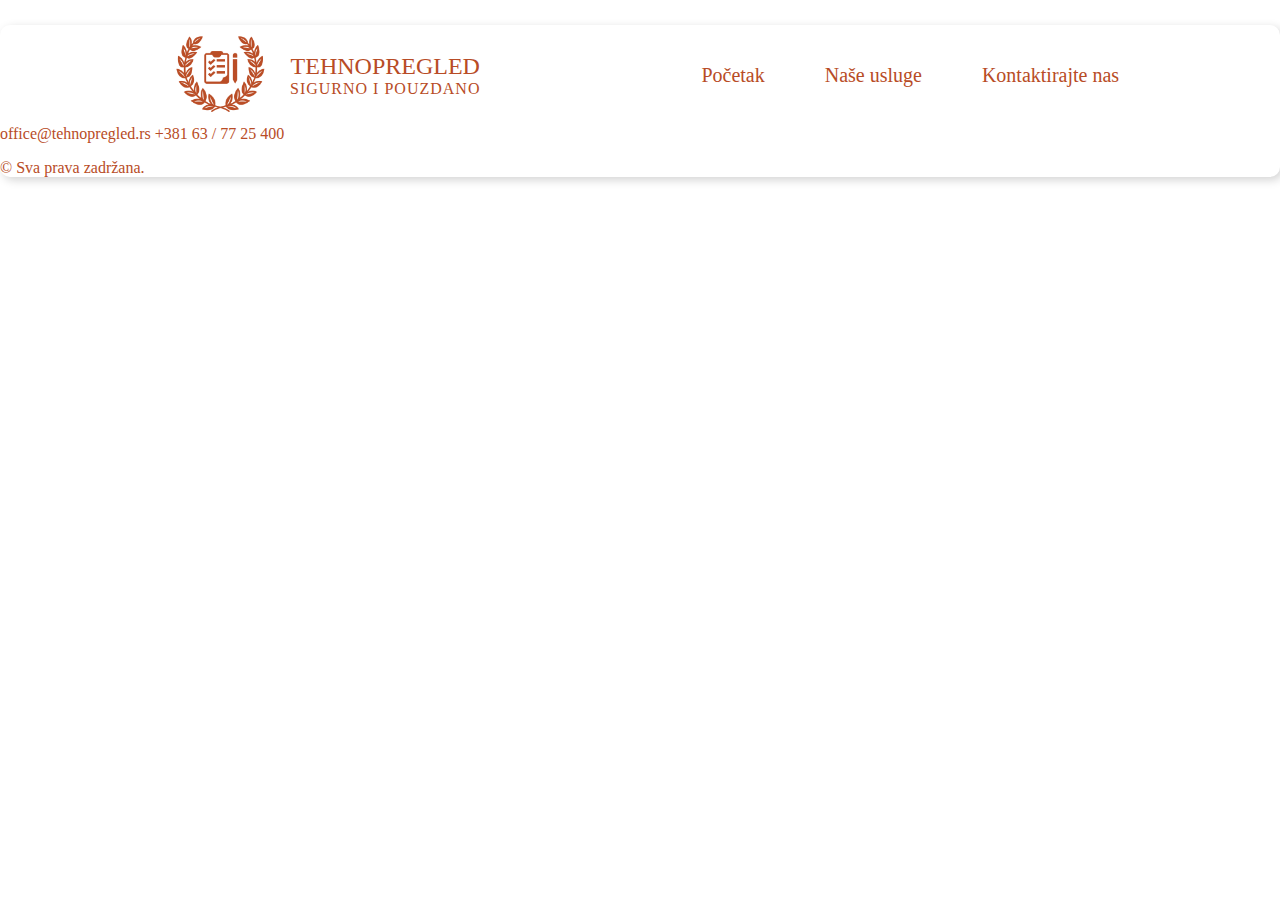
==== contact/index.html @ 6d858e39 "v1" ====
<!DOCTYPE html>
<html lang="rs">
    <head>
        <title>Kontakt - Naziv Firme</title>
        <meta charset="UTF-8">
        <link rel="icon" type="image/x-icon" href="images/icons/icon.png">
        <meta name="theme-color" content="white">
        <meta name="author" content="Nikola Zagorac">
        <meta name="viewport" content="width=device-width, initial-scale=1.0">
        <meta name="language" content="Serbian">
        <meta name="description" content="Tehnička kontrola unutrašnje gasne instalacije.">

        <link rel="stylesheet" href="../assets/css/global.css">
        <link rel="stylesheet" href="../assets/css/header.css">
        <link rel="stylesheet" href="../assets/css/contact.css">

        <script type="module" src="../assets/js/pages/default.js"></script>
    </head>
    <body>
        <header></header>
        <main>
        </main>
        <footer>
            
        </footer>
    </body>
</html>
---- assets/css/global.css ----
:root {
    --main-color: #ffffff;
    --secondary-color: #91381f;
    --main-text-color: #b84c26;
    --secondary-text-color: rgb(20, 20, 20);

    --transition-duration-short: 0.2s;
    --transition-duration-medium: 1s;
    --transition-duration-long: 3s;

    user-select: none;
}

body {
    font-family: 'Times New Roman';
    color: var(--main-text-color);

    width: 1280px;
    padding: 0px;
    margin: 25px auto 0px auto;

    border-radius: 10px;
    box-shadow: 3px 3px 10px lightgray;
}

a {
    color: var(--main-text-color);
    text-decoration: none;
}

@media (max-width: 1280px) {
    body {
        width: 100%;
    }
}
---- assets/css/header.css ----
header {
    position: relative;

    height: 100px;
    width: 100%;
}

header .wrapper {
    position: absolute;
    display: flex;
    flex-direction: row;
    justify-content: space-evenly;
    align-items: center;

    width: 100%;
    height: 100%;
    gap: 60px;
}

header .wrapper .logo {
    display: flex;
    flex-direction: row;
    gap: 10px;
    height: 80%;
}

header .wrapper .logo .text {
    display: flex;
    flex-direction: column;
    justify-content: center;
    align-items: center;
}

header .wrapper .logo .text h1 {
    font-weight: normal;
    font-size: 24px;
    margin: 0px;
}

header .wrapper .logo .text h2 {
    font-weight: normal;
    font-size: 16px;
    margin: 0px;
    letter-spacing: 1px;
}

header .wrapper .logo img {
    height: 100%;
    width: auto;
}

header .wrapper nav.pc {
    display: flex;
    flex-direction: row;
    align-items: center;
    gap: 60px;
    height: 100%;
    
    font-size: 20px;
}

@media (hover: hover) {
    header .wrapper nav.pc a {
        position: relative;
    }

    header .wrapper nav.pc a::after {
        content: '';
        position: absolute;
        width: 100%;
        height: 1px;
        left: 0px;
        bottom: 0px;
        background-color: var(--main-text-color);

        transition-duration: var(--transition-duration-short);
        transform-origin: center;
        transform: scaleX(0);
    }

    header .wrapper nav.pc a:hover::after {
        transform: scaleX(1);
    }
}
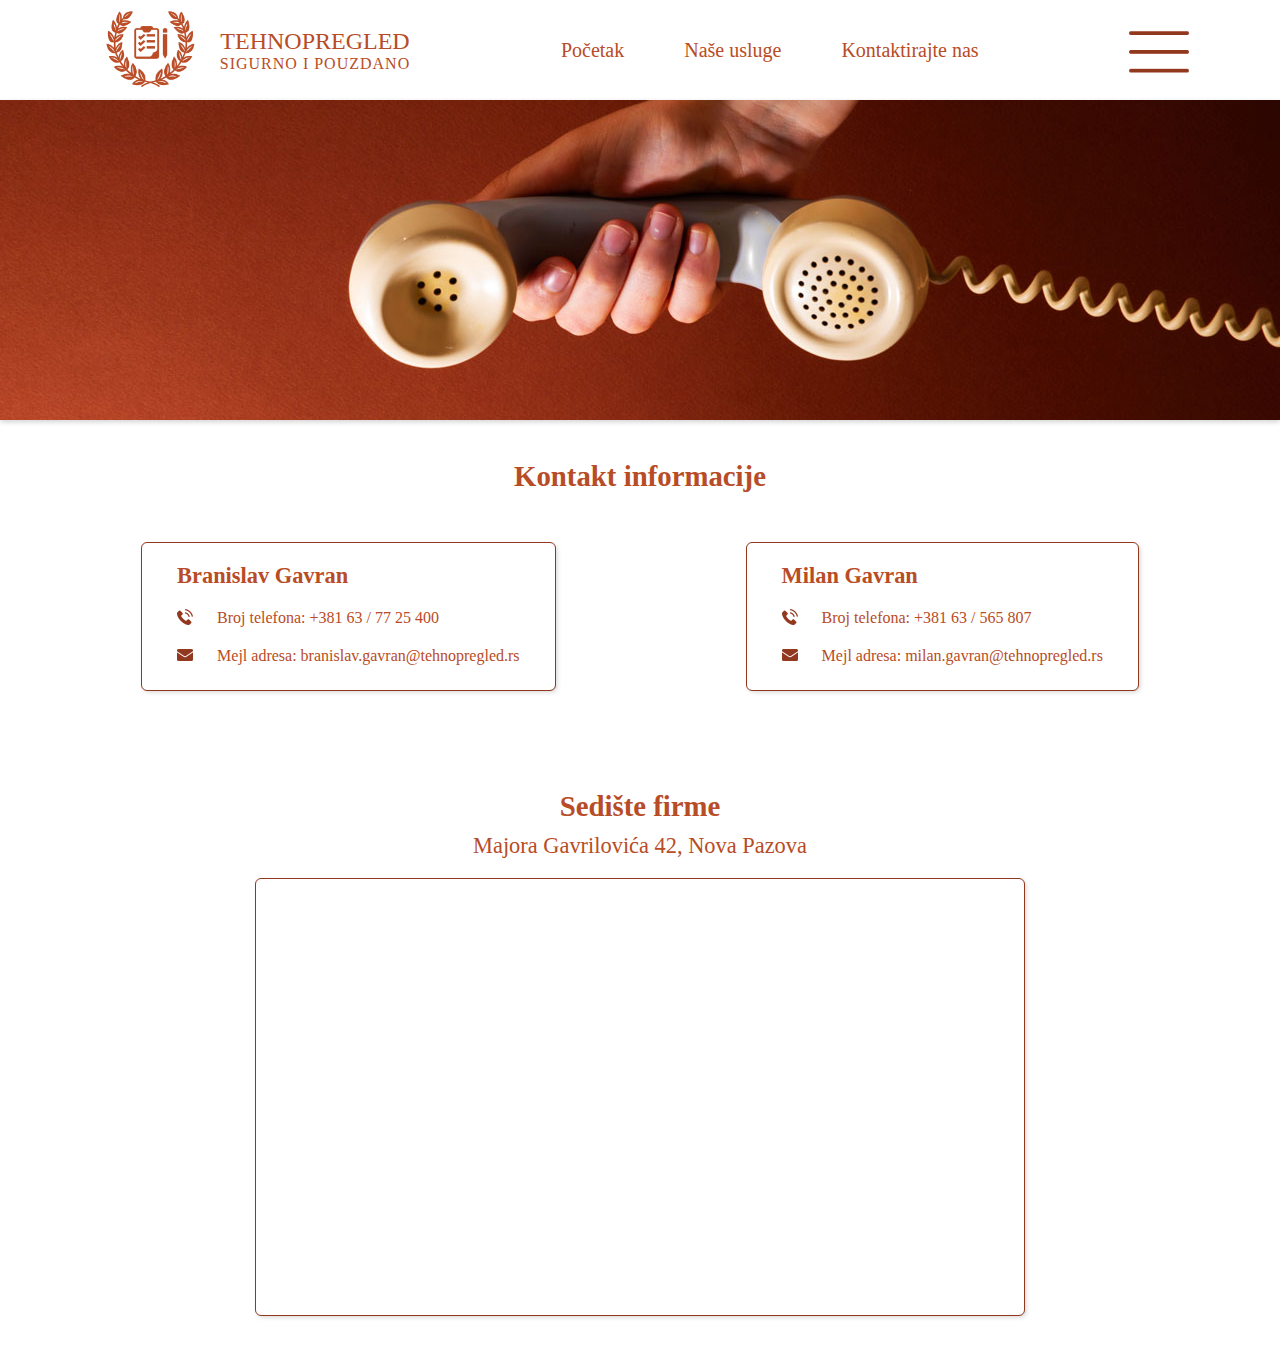
==== commit 92a8c64b: "contact page" ====
--- a/contact/index.html
+++ b/contact/index.html
@@ -1,27 +1,70 @@
 <!DOCTYPE html>
 <html lang="rs">
-    <head>
-        <title>Kontakt - Naziv Firme</title>
-        <meta charset="UTF-8">
-        <link rel="icon" type="image/x-icon" href="images/icons/icon.png">
-        <meta name="theme-color" content="white">
-        <meta name="author" content="Nikola Zagorac">
-        <meta name="viewport" content="width=device-width, initial-scale=1.0">
-        <meta name="language" content="Serbian">
-        <meta name="description" content="Tehnička kontrola unutrašnje gasne instalacije.">
 
-        <link rel="stylesheet" href="../assets/css/global.css">
-        <link rel="stylesheet" href="../assets/css/header.css">
-        <link rel="stylesheet" href="../assets/css/contact.css">
+<head>
+    <title>Kontakt - Naziv Firme</title>
+    <meta charset="UTF-8">
+    <link rel="icon" type="image/x-icon" href="images/icons/icon.png">
+    <meta name="theme-color" content="white">
+    <meta name="author" content="Nikola Zagorac">
+    <meta name="viewport" content="width=device-width, initial-scale=1.0">
+    <meta name="language" content="Serbian">
+    <meta name="description" content="Tehnička kontrola unutrašnje gasne instalacije.">
 
-        <script type="module" src="../assets/js/pages/default.js"></script>
-    </head>
-    <body>
-        <header></header>
-        <main>
-        </main>
-        <footer>
-            
-        </footer>
-    </body>
+    <link rel="stylesheet" href="../assets/css/global.css">
+    <link rel="stylesheet" href="../assets/css/header.css">
+    <link rel="stylesheet" href="../assets/css/contact.css">
+
+    <script type="module" src="../assets/js/pages/default.js"></script>
+</head>
+
+<body>
+    <header></header>
+    <main>
+        <section id="main-image">
+        </section>
+        <section id="info">
+            <div class="heading">
+                <h1>Kontakt informacije</h1>
+            </div>
+            <div class="contact-info">
+                <div class="contact">
+                    <h2>Branislav Gavran</h2>
+                    <p class="phone">
+                        Broj telefona:
+                        <a href="tel:+381637725400">+381 63 / 77 25 400</a>
+                    </p>
+                    <p class="mail">
+                        Mejl adresa: 
+                        <a href="mailto:branislav.gavran@tehnopregled.rs">branislav.gavran@tehnopregled.rs</a>
+                    </p>
+                </div>
+                <div class="contact">
+                    <h2>Milan Gavran</h2>
+                    <p class="phone">
+                        Broj telefona: 
+                        <a href="tel:+38163565807">+381 63 / 565 807</a>
+                    </p>
+                    <p class="mail">
+                        Mejl adresa: 
+                        <a href="mailto:milan.gavran@tehnopregled.rs">milan.gavran@tehnopregled.rs</a>
+                    </p>
+                </div>
+            </div>
+        </section>
+        <section id="location">
+            <div class="heading">
+                <h1>Sedište firme</h1>
+                <h2>Majora Gavrilovića 42, Nova Pazova</h2>
+            </div>
+            <div class="map">
+                <iframe
+                    src="https://www.google.com/maps/embed?pb=!1m18!1m12!1m3!1d2823.797351541784!2d20.2323526!3d44.947787399999996!2m3!1f0!2f0!3f0!3m2!1i1024!2i768!4f13.1!3m3!1m2!1s0x475a5ec695d8b715%3A0x65bbd7791a3f93ac!2sMajora%20Gavrilovic%CC%81a%2042%2C%20Nova%20Pazova!5e0!3m2!1sen!2srs!4v1733341527054!5m2!1sen!2srs"
+                    style="border:0;" allowfullscreen="" loading="lazy"
+                    referrerpolicy="no-referrer-when-downgrade"></iframe>
+            </div>
+        </section>
+    </main>
+</body>
+
 </html>--- a/assets/css/global.css
+++ b/assets/css/global.css
@@ -5,7 +5,7 @@
     --secondary-text-color: rgb(20, 20, 20);
 
     --transition-duration-short: 0.2s;
-    --transition-duration-medium: 1s;
+    --transition-duration-medium: 0.8s;
     --transition-duration-long: 3s;
 
     user-select: none;
@@ -17,10 +17,11 @@
 
     width: 1280px;
     padding: 0px;
-    margin: 25px auto 0px auto;
+    margin: 25px auto 25px auto;
 
     border-radius: 10px;
     box-shadow: 3px 3px 10px lightgray;
+    background-color: var(--main-color);
 }
 
 a {
@@ -31,5 +32,9 @@
 @media (max-width: 1280px) {
     body {
         width: 100%;
+        margin: 0px;
+
+        border-radius: 0px;
+        box-shadow: 0px 0px;
     }
 }--- a/assets/css/header.css
+++ b/assets/css/header.css
@@ -15,6 +15,8 @@
     width: 100%;
     height: 100%;
     gap: 60px;
+
+    box-sizing: border-box;
 }
 
 header .wrapper .logo {
@@ -57,6 +59,101 @@
     height: 100%;
     
     font-size: 20px;
+}
+
+header .wrapper .hamburger {
+    position: relative;
+    display: block;
+    height: 60px;
+    width: 60px;
+
+    filter: invert(14%) sepia(81%) saturate(4238%) hue-rotate(19deg) brightness(84%) contrast(76%);
+    background-image: url("../images/icons/hamburger.png");
+    background-size: contain;
+    background-repeat: no-repeat;
+}
+
+header .hamburger.inactive {
+    pointer-events: none;
+    transform: scaleX(0);
+    transition-duration: var(--transition-duration-short);
+    transform-origin: top;
+}
+
+header .hamburger.active {
+    transform: scaleX(Y);
+    transition-duration: var(--transition-duration-short);
+    transition-delay: var(--transition-duration-short);
+    transform-origin: bottom;
+}
+
+header .hamburger-menu {
+    display: flex;
+    flex-direction: column;
+    justify-content: flex-start;
+    align-items: center;
+
+    box-sizing: border-box;
+    position: fixed;
+
+    width: 100vw;
+    height: 100vh;
+    padding: 20px;
+    gap: 80px;
+
+    z-index: 100;
+
+    background-color: var(--main-color);
+}
+
+header .hamburger-menu.inactive {
+    pointer-events: none;
+    opacity: 0;
+    transition-duration: var(--transition-duration-short);
+}
+
+header .hamburger-menu.active {
+    transition-delay: var(--transition-duration-short);
+    transition-duration: var(--transition-duration-short);
+    opacity: 1;
+}
+
+header .hamburger-menu.inactive .close {
+    transition-duration: var(--transition-duration-short);
+    transform: scale(0);
+}
+
+header .hamburger-menu.active .close {
+    transition-delay: var(--transition-duration-short);
+    transition-duration: var(--transition-duration-short);
+    transform: scale(1);
+}
+
+header .hamburger-menu nav.mobile {
+    display: flex;
+    flex-direction: column;
+    gap: 80px;
+}
+
+header .hamburger-menu nav.mobile a {
+    text-align: center;
+    text-transform: capitalize;
+    letter-spacing: 2px;
+    font-size: 28px;
+}
+
+header .hamburger-menu .close {
+    align-self: flex-end;
+
+    position: relative;
+
+    width: 40px;
+    height: 40px;
+
+    filter: invert(14%) sepia(81%) saturate(4238%) hue-rotate(19deg) brightness(84%) contrast(76%);
+    background-image: url("../images/icons/close.png");
+    background-size: contain;
+    background-repeat: no-repeat;
 }
 
 @media (hover: hover) {
@@ -81,4 +178,110 @@
     header .wrapper nav.pc a:hover::after {
         transform: scaleX(1);
     }
+}
+
+@media (width > 1280px) {
+    header .wrapper .hamburger {
+        display: none;
+    }
+
+    header .hamburger-menu {
+        display: none;
+    }
+}
+
+@media (width < 1280px) {
+    header .wrapper {
+        justify-content: space-between;
+        padding-left: 40px;
+        padding-right: 40px;
+        gap: 0px;
+    }
+
+    header .wrapper nav.pc {
+        display: none;
+    }
+}
+
+@media (width < 768px) {
+    header .wrapper {
+        padding-left: 0px;
+        padding-right: 20px;
+    }
+}
+
+@media (max-width: 425px) {
+    header {
+        height: 90px;
+    }
+
+    header .wrapper {
+        justify-content: space-evenly;
+        padding-right: 0px;
+    }
+
+    header .wrapper .logo {
+        gap: 0px;
+        flex-grow: 2;
+        justify-content: space-evenly;
+    }
+
+    header .wrapper .logo img {
+        height: 80%;
+        align-self: center;
+    }
+
+    header .wrapper .hamburger {
+        height: 40px;
+        width: 40px;
+        flex-grow: 1;
+        margin-left: 10px;
+    }
+
+    header .wrapper .logo .text h1 {
+        font-size: 20px;
+    }
+    
+    header .wrapper .logo .text h2 {
+        font-size: 14px;
+    }
+
+    header .hamburger-menu {
+        gap: 40px;
+    }
+
+    header .hamburger-menu nav.mobile {
+        gap: 60px;
+    }
+    
+    header .hamburger-menu nav.mobile a {
+        letter-spacing: 3px;
+        font-size: 24px;
+    }
+
+    header .hamburger-menu .close {
+        width: 30px;
+        height: 30px;
+    }
+}
+
+@media (max-width: 375px) {
+    header .wrapper .logo img {
+        height: 70%;
+    }
+}
+
+@media (max-width: 320px) {
+    header {
+        height: 80px;
+    }
+
+    header .wrapper {
+        padding-right: 5px;
+    }
+
+    header .wrapper .hamburger {
+        height: 30px;
+        width: 30px;
+    }
 }--- a/assets/css/contact.css
+++ b/assets/css/contact.css
@@ -0,0 +1,215 @@
+#main-image {
+    width: 100%;
+    height: max-content;
+    aspect-ratio: 4/1;
+
+    background-image: url("../images/contact.jpg");
+    background-position: center;
+    background-size: cover;
+
+    box-shadow: 0px 2px 5px lightgray;
+}
+
+.heading {
+    width: 100%;
+    margin-top: 40px;
+    margin-bottom: 50px;
+}
+
+.heading h1 {
+    font-size: 1.8em;
+    text-align: center;
+
+    margin: 0px;
+}
+
+.heading h2 {
+    font-size: 1.4em;
+    font-weight: normal;
+    text-align: center;
+    margin: 0px;
+    margin-top: 10px;
+}
+
+#info {
+    margin-bottom: 100px;
+}
+
+#info .contact-info {
+    display: flex;
+    flex-direction: row;
+    justify-content: space-evenly;
+
+    gap: 50px;
+}
+
+#info .contact-info .contact {
+    display: flex;
+    flex-direction: column;
+    justify-content: flex-start;
+
+    gap: 20px;
+    padding: 20px 35px 25px 35px;
+    border-radius: 5px;
+
+    outline: 1px solid var(--secondary-color);
+    box-shadow: 2px 2px 5px lightgray;
+}
+
+#info .contact-info h2 {
+    font-size: 1.4em;
+    margin: 0px;
+}
+
+#info .contact-info p {
+    margin: 0px;
+    font-size: 1em;
+    padding-left: 40px;
+
+    position: relative;
+}
+
+#info .contact-info p::before {
+    content: '';
+    position: absolute;
+    
+    left: 0px;
+    top: auto;
+    height: 16px;
+    width: 16px;
+
+    filter: invert(14%) sepia(81%) saturate(4238%) hue-rotate(19deg) brightness(84%) contrast(76%);
+    background-position: center;
+    background-size: contain;
+}
+
+#info .contact-info p.phone::before {
+    background-image: url("../images/icons/phone.png");
+}
+
+#info .contact-info p.mail::before {
+    background-image: url("../images/icons/mail.png");
+}
+
+#location {
+    padding-bottom: 50px;
+}
+
+#location .heading {
+    margin-bottom: 20px;
+}
+
+#location .map {
+    width: 768px;
+    height: auto;
+    aspect-ratio: 16/9;
+
+    border-radius: 5px;
+    margin: 0px auto 0px auto;
+    outline: 1px solid var(--secondary-color);
+    box-shadow: 2px 2px 5px lightgray;
+}
+
+#location .map iframe {
+    width: 100%;
+    height: 100%;
+}
+
+@media (width < 1024px) {
+    .heading {
+        margin-top: 30px;
+        margin-bottom: 30px;
+    }
+
+    #info {
+        margin-bottom: 70px;
+    }
+
+    #info .contact-info {
+        flex-direction: column;
+        align-items: center;
+    }
+
+    #info .contact-info .contact {
+        width: fit-content;
+        min-width: 425px;
+    }
+}
+
+@media (max-width: 768px) {
+    #location {
+        padding-bottom: 0px;
+    }
+
+    #location .map {
+        width: 100%;
+        border-radius: 0px;
+        box-shadow: none;
+    }
+}
+
+@media (width < 768px) {
+    .heading h1 {
+        font-size: 1.4em;
+    }
+
+    .heading h2 {
+        font-size: 1.2em;
+    }
+
+    #info .contact-info {
+        padding: 0px 10px 0px 10px;
+        box-sizing: border-box;
+    }
+
+    #info .contact-info .contact {
+        min-width: auto;
+        width: 100%;
+        padding: 15px 30px 20px 30px;
+        border-radius: 2px;
+        box-sizing: border-box;
+    }
+
+    #info .contact-info h2 {
+        font-size: 1.3em;
+    }
+
+    #info .contact-info p {
+        padding-left: 30px;
+    }
+}
+
+@media (width < 425px) {
+    .heading {
+        margin-top: 20px;
+        margin-bottom: 20px;
+    }
+
+    .heading h1 {
+        font-size: 1.3em;
+    }
+
+    .heading h2 {
+        font-size: 1em;
+    }
+
+    #info {
+        margin-bottom: 50px;
+    }
+
+    #info .contact-info {
+        gap: 30px;
+    }
+
+    #info .contact-info .contact {
+        padding: 15px 20px 20px 20px;
+    }
+
+    #info .contact-info h2 {
+        font-size: 1.2em;
+    }
+
+    #info .contact-info p {
+        font-size: 0.9em;
+    }
+}